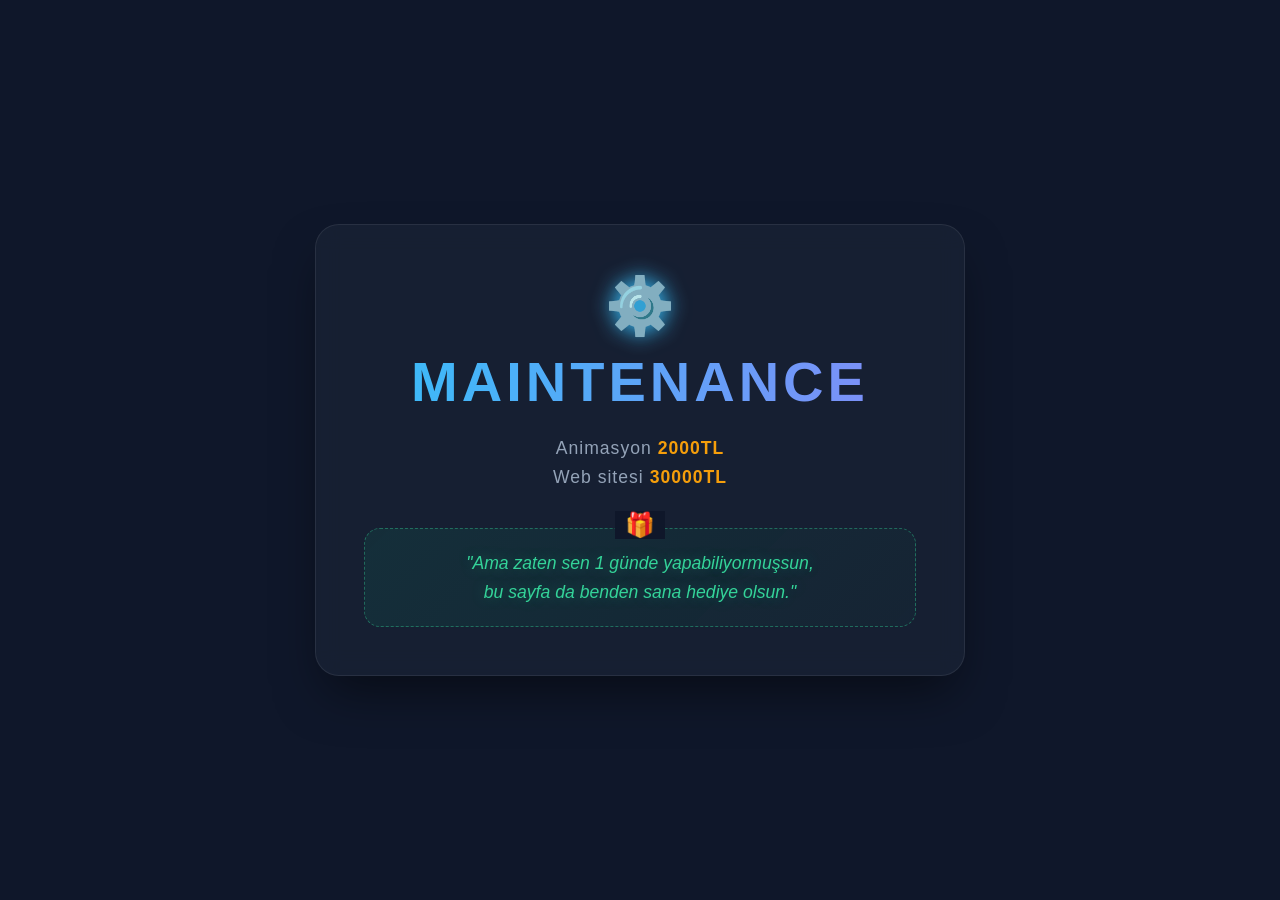
==== index.html @ 53365cae "Maintenance" ====
<!DOCTYPE html>
<html lang="tr">

<head>
    <meta charset="UTF-8">
    <meta name="viewport" content="width=device-width, initial-scale=1.0">
    <title>Bakım Modu | Maintenance</title>
    <style>
        * {
            margin: 0;
            padding: 0;
            box-sizing: border-box;
            font-family: 'Inter', 'Segoe UI', Roboto, sans-serif;
        }

        body {
            background: #0f172a;
            color: #f8fafc;
            display: flex;
            justify-content: center;
            align-items: center;
            height: 100vh;
            overflow: hidden;
        }

        ::selection {
            background: #38bdf8;
            color: #0f172a;
        }

        .container {
            text-align: center;
            padding: 3rem;
            background: rgba(30, 41, 59, 0.5);
            border-radius: 24px;
            backdrop-filter: blur(12px);
            border: 1px solid rgba(255, 255, 255, 0.08);
            box-shadow: 0 25px 50px -12px rgba(0, 0, 0, 0.5);
            max-width: 650px;
            width: 90%;
        }

        h1 {
            font-size: 3.5rem;
            margin-bottom: 1.5rem;
            background: linear-gradient(to right, #38bdf8, #818cf8);
            /* Uyarı aldığın kısım düzeltildi: */
            -webkit-background-clip: text;
            background-clip: text;
            -webkit-text-fill-color: transparent;
            text-transform: uppercase;
            letter-spacing: 4px;
            font-weight: 900;
        }

        .price-tag {
            display: block;
            font-size: 1.1rem;
            margin: 8px 0;
            color: #94a3b8;
            letter-spacing: 1px;
        }

        .highlight {
            color: #f59e0b;
            font-weight: 600;
        }

        /* YENİ HEDİYE KUTUSU TASARIMI */
        .gift-card {
            margin-top: 2.5rem;
            padding: 20px;
            background: linear-gradient(135deg, rgba(16, 185, 129, 0.1) 0%, rgba(5, 150, 105, 0.05) 100%);
            border: 1px dashed rgba(52, 211, 153, 0.4);
            border-radius: 16px;
            position: relative;
            transition: transform 0.3s ease;
        }

        .gift-card:hover {
            transform: translateY(-5px);
        }

        .gift-card::before {
            content: '🎁';
            font-size: 1.5rem;
            position: absolute;
            top: -18px;
            left: 50%;
            transform: translateX(-50%);
            background: #0f172a;
            padding: 0 10px;
        }

        .gift-text {
            font-size: 1.1rem;
            line-height: 1.6;
            color: #34d399;
            font-style: italic;
            text-shadow: 0 0 15px rgba(52, 211, 153, 0.3);
        }

        .gear {
            font-size: 3.5rem;
            margin-bottom: 10px;
            display: inline-block;
            animation: spin 6s cubic-bezier(0.4, 0, 0.2, 1) infinite;
            filter: drop-shadow(0 0 10px #38bdf8);
        }

        @keyframes spin {
            from {
                transform: rotate(0deg);
            }

            to {
                transform: rotate(360deg);
            }
        }
    </style>
</head>

<body>

    <div class="container">
        <div class="gear">⚙️</div>
        <h1>MAINTENANCE</h1>

        <div class="content">
            <span class="price-tag">Animasyon <span class="highlight">2000TL</span></span>
            <span class="price-tag">Web sitesi <span class="highlight">30000TL</span></span>

            <div class="gift-card">
                <p class="gift-text">
                    "Ama zaten sen 1 günde yapabiliyormuşsun, <br> bu sayfa da benden sana hediye olsun."
                </p>
            </div>
        </div>
    </div>

</body>

</html>
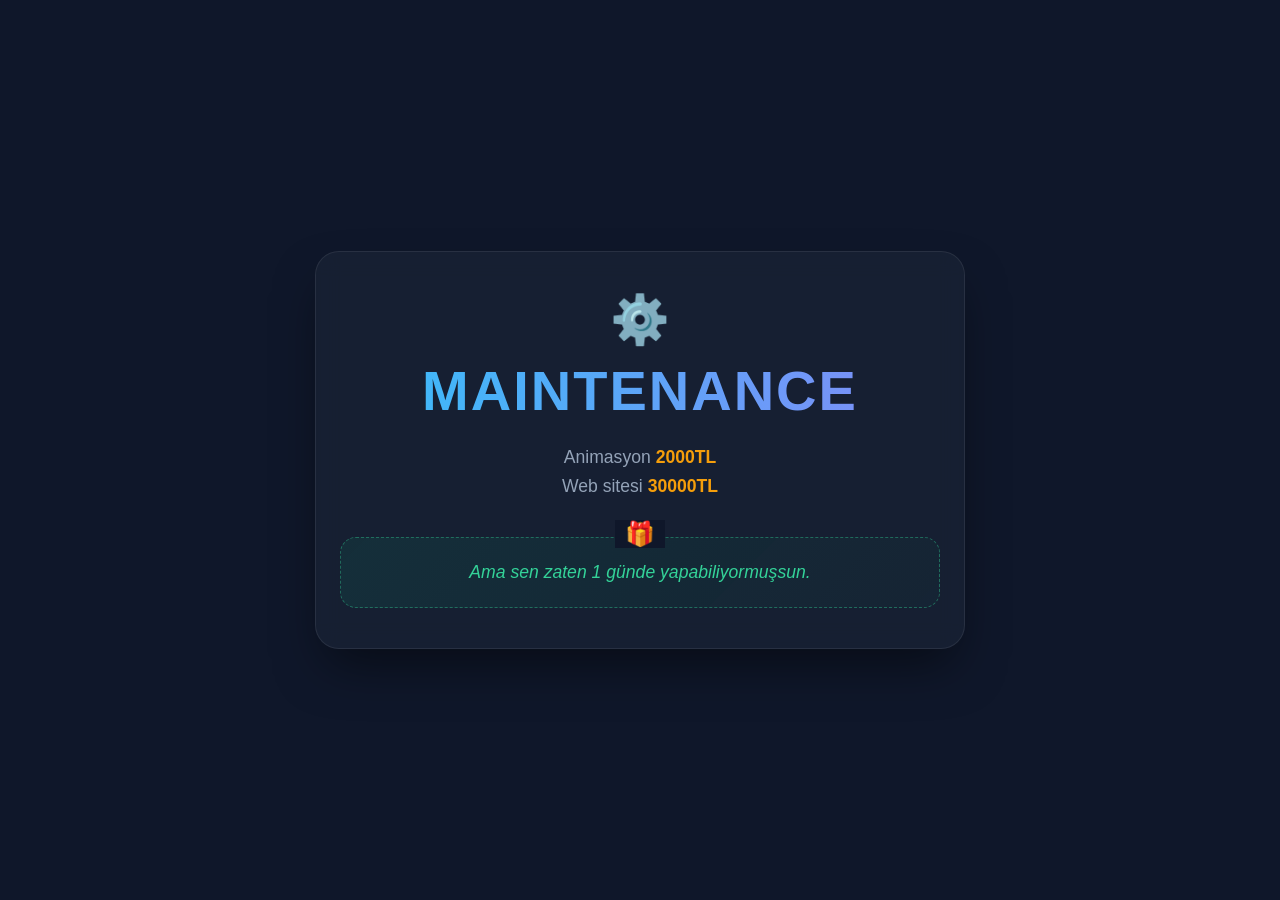
==== commit 70dfe640: "mobil support" ====
--- a/index.html
+++ b/index.html
@@ -19,38 +19,40 @@
             display: flex;
             justify-content: center;
             align-items: center;
-            height: 100vh;
-            overflow: hidden;
-        }
-
-        ::selection {
-            background: #38bdf8;
-            color: #0f172a;
+            min-height: 100vh;
+            padding: 15px;
+            /* Mobilde dış boşluk */
+            overflow-x: hidden;
         }
 
         .container {
             text-align: center;
-            padding: 3rem;
+            padding: 2.5rem 1.5rem;
+            /* İç boşluklar dengelendi */
             background: rgba(30, 41, 59, 0.5);
             border-radius: 24px;
             backdrop-filter: blur(12px);
             border: 1px solid rgba(255, 255, 255, 0.08);
             box-shadow: 0 25px 50px -12px rgba(0, 0, 0, 0.5);
             max-width: 650px;
-            width: 90%;
+            width: 100%;
+            margin: auto;
         }
 
         h1 {
-            font-size: 3.5rem;
+            /* Mobilde taşmayı önleyen kritik ayarlar */
+            font-size: clamp(2rem, 10vw, 3.5rem);
             margin-bottom: 1.5rem;
             background: linear-gradient(to right, #38bdf8, #818cf8);
-            /* Uyarı aldığın kısım düzeltildi: */
             -webkit-background-clip: text;
             background-clip: text;
             -webkit-text-fill-color: transparent;
             text-transform: uppercase;
-            letter-spacing: 4px;
+            letter-spacing: 2px;
             font-weight: 900;
+            overflow-wrap: break-word;
+            word-wrap: break-word;
+            hyphens: auto;
         }
 
         .price-tag {
@@ -58,7 +60,6 @@
             font-size: 1.1rem;
             margin: 8px 0;
             color: #94a3b8;
-            letter-spacing: 1px;
         }
 
         .highlight {
@@ -66,7 +67,6 @@
             font-weight: 600;
         }
 
-        /* YENİ HEDİYE KUTUSU TASARIMI */
         .gift-card {
             margin-top: 2.5rem;
             padding: 20px;
@@ -74,11 +74,6 @@
             border: 1px dashed rgba(52, 211, 153, 0.4);
             border-radius: 16px;
             position: relative;
-            transition: transform 0.3s ease;
-        }
-
-        .gift-card:hover {
-            transform: translateY(-5px);
         }
 
         .gift-card::before {
@@ -93,19 +88,17 @@
         }
 
         .gift-text {
-            font-size: 1.1rem;
+            font-size: clamp(0.9rem, 4vw, 1.1rem);
             line-height: 1.6;
             color: #34d399;
             font-style: italic;
-            text-shadow: 0 0 15px rgba(52, 211, 153, 0.3);
         }
 
         .gear {
-            font-size: 3.5rem;
+            font-size: 3rem;
             margin-bottom: 10px;
             display: inline-block;
-            animation: spin 6s cubic-bezier(0.4, 0, 0.2, 1) infinite;
-            filter: drop-shadow(0 0 10px #38bdf8);
+            animation: spin 6s linear infinite;
         }
 
         @keyframes spin {
@@ -117,11 +110,21 @@
                 transform: rotate(360deg);
             }
         }
+
+        /* Çok küçük ekranlar için ekstra güvenli alan */
+        @media (max-width: 480px) {
+            .container {
+                padding: 2rem 1rem;
+            }
+
+            h1 {
+                letter-spacing: 1px;
+            }
+        }
     </style>
 </head>
 
 <body>
-
     <div class="container">
         <div class="gear">⚙️</div>
         <h1>MAINTENANCE</h1>
@@ -132,12 +135,11 @@
 
             <div class="gift-card">
                 <p class="gift-text">
-                    "Ama zaten sen 1 günde yapabiliyormuşsun, <br> bu sayfa da benden sana hediye olsun."
+                    Ama sen zaten 1 günde yapabiliyormuşsun.
                 </p>
             </div>
         </div>
     </div>
-
 </body>
 
 </html>
